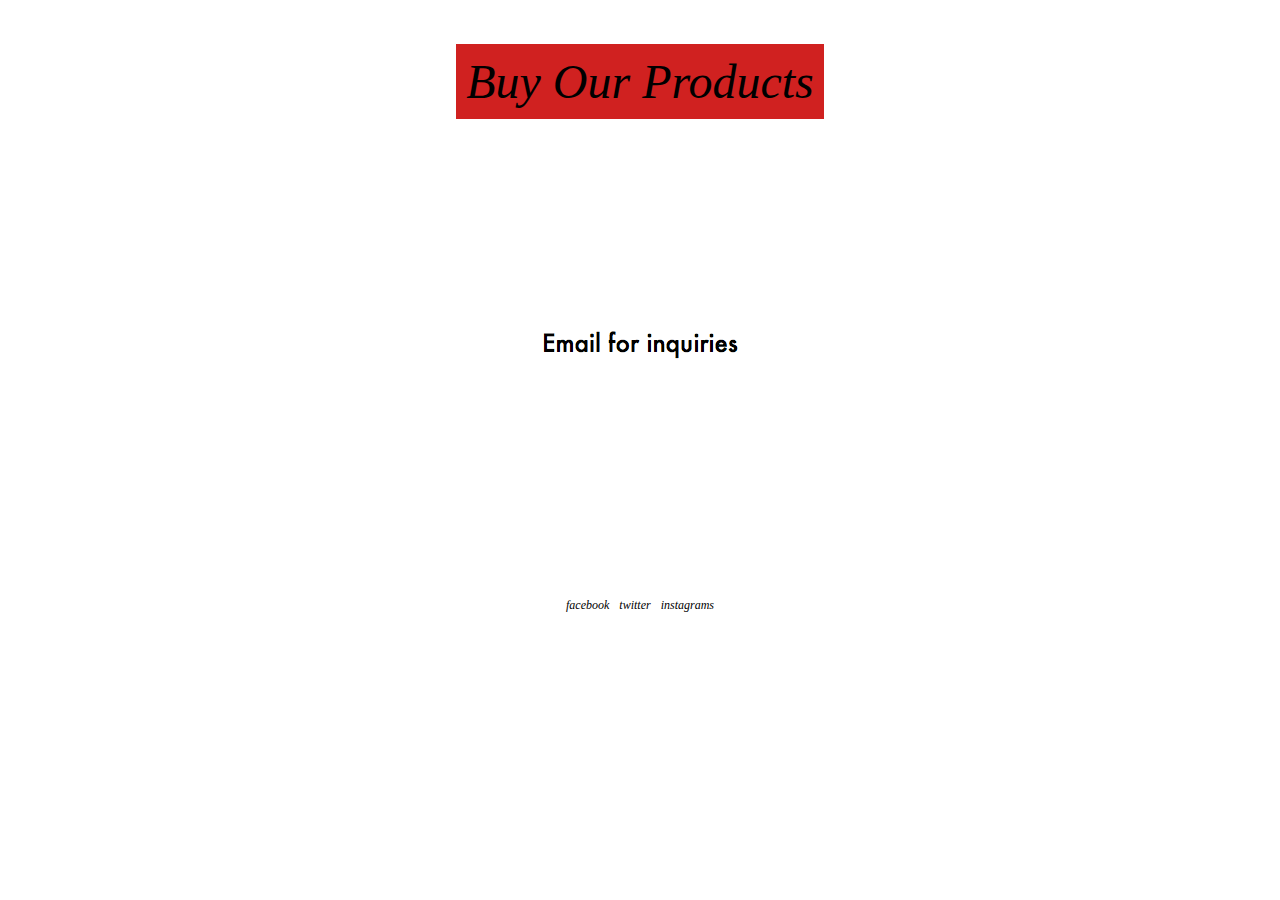
==== index.html @ 5099dad7 "Work" ====
<html>
<head>
<a name="top">

<link href="style.css" type="text/css" rel="stylesheet">


<title>Sheeple Co.</title>
<meta name="robots" content="noindex">
<link href="images/house.ico" rel="icon" sizes="64x64" type="image/x-icon">
</head>
<body bgcolor="ffffff" text="000000" link="000000" vlink="000000">

<br><br>
<center>
<table width="fit" height="50" border="0" bordercolor="b27339"
 bgcolor="d02120" cellpadding="0" cellspacing="10">
<tr>
<td>
<font face="futura" Color="ffffff" size="8">
<center><b><i><a color="white" href="./gallery.html">Buy Our Products</a></i></b></center>
</center></tr></td></table></center></b>

<br><br><br><br><br><br>
<br><br><br><br><br>

<center>

<a href="mailto:sheepleco@gmail.com"><img src="resources/whiterol.png" 
onmouseover="this.src='./resources/redrol.png'"
onmouseout="this.src='./resources/whiterol.png'" /></a>

<br><br><br><br><br><br>
<br><br><br><br><br><br>
<br>

<table width="fit" height="50" border="0" bordercolor="b27339"
 bgcolor="ffffff" cellpadding="0" cellspacing="10">
<tr>
<td>
<h2>
<center><b><i><a href="https://www.facebook.com/SheepleCo-810481505770209/" base target="_blank">facebook</a></i></b></center>
</td>
<td>
<h2>
<center><b><i><a href="https://twitter.com/SheepleCo" base target="_blank">twitter</a></i></b></center>
<td>
<h2>
<center><b><i><a href="https://www.instagram.com/sheeple.co/" base target="_blank">instagrams</a></i></b></center>
</center></tr></td></table></center></b>
---- style.css ----
h1 {
	color: #fff;
	font-size: 45px;
	font-family: 'futura'
}


h2 {
	color: #000;
	font-size: 12px;
	font-family: 'futura';
}

<!--
A:link { COLOR: black; TEXT-DECORATION: none; font-weight: normal }
A:visited { COLOR: black; TEXT-DECORATION: none; font-weight: normal }
A:active { COLOR: black; TEXT-DECORATION: none }
A:hover { COLOR: #d02120; TEXT-DECORATION: none; font-weight: none }
-->
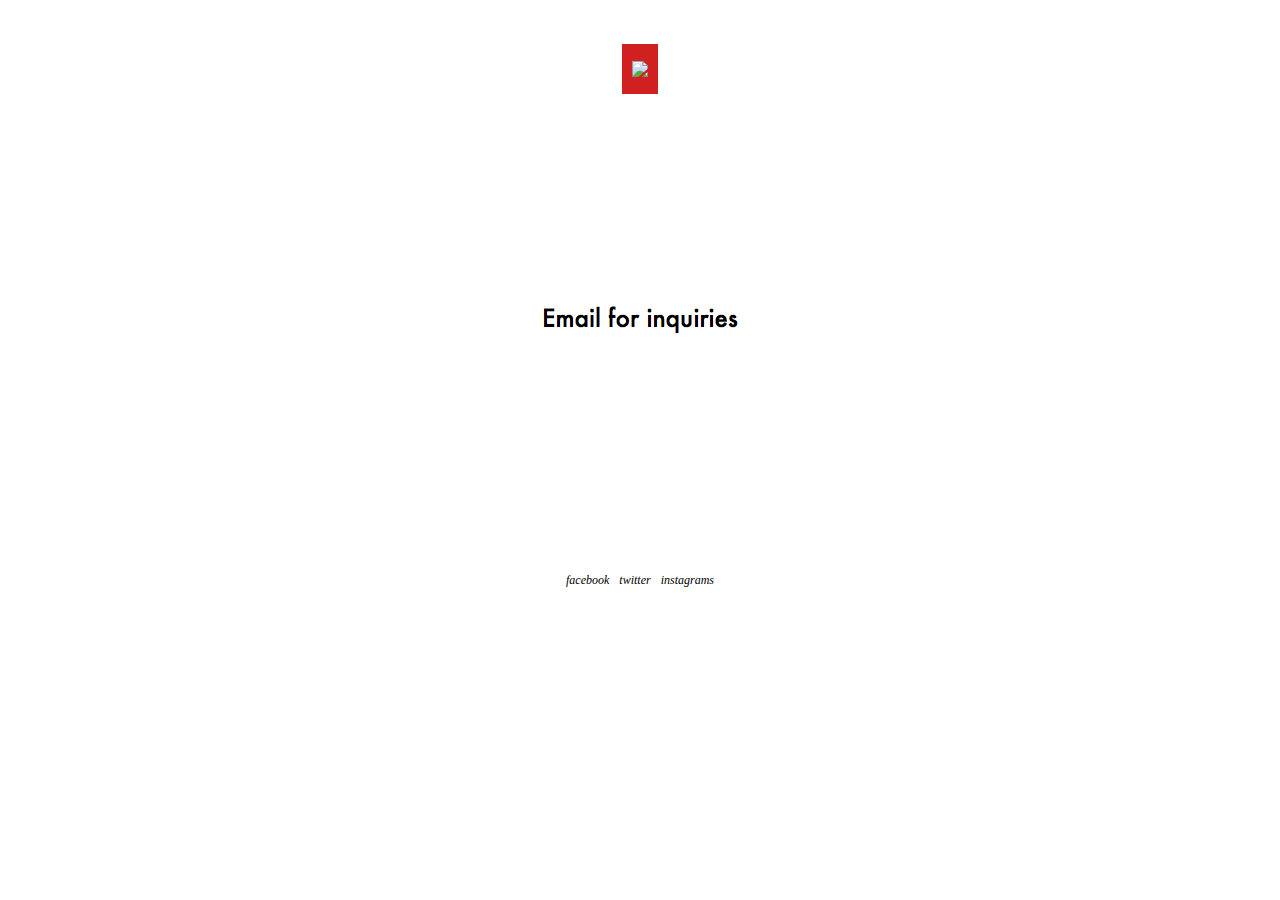
==== commit 9e6fb31e: "fixing mistakes" ====
--- a/index.html
+++ b/index.html
@@ -18,7 +18,7 @@
 <tr>
 <td>
 <font face="futura" Color="ffffff" size="8">
-<center><b><i><a color="white" href="./gallery.html">Buy Our Products</a></i></b></center>
+<center><b><i><a href="./gallerystyle.html"><img src="resources/buyourpruducts.png"></a></i></b></center>
 </center></tr></td></table></center></b>
 
 <br><br><br><br><br><br>
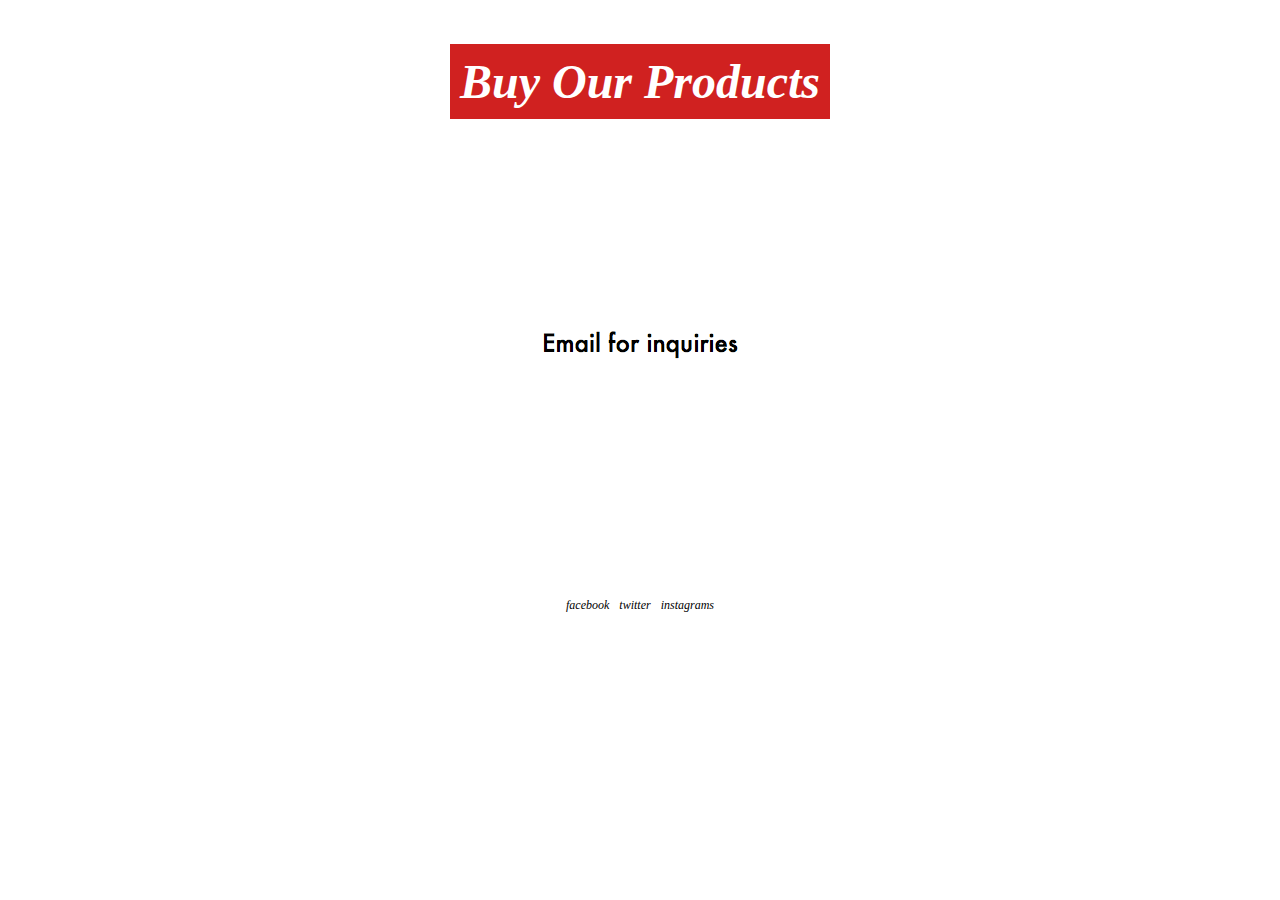
==== commit c112a24b: "roll back" ====
--- a/index.html
+++ b/index.html
@@ -18,7 +18,7 @@
 <tr>
 <td>
 <font face="futura" Color="ffffff" size="8">
-<center><b><i><a href="./gallerystyle.html"><img src="resources/buyourpruducts.png"></a></i></b></center>
+<center><b><i>Buy Our Products</a></i></b></center>
 </center></tr></td></table></center></b>
 
 <br><br><br><br><br><br>
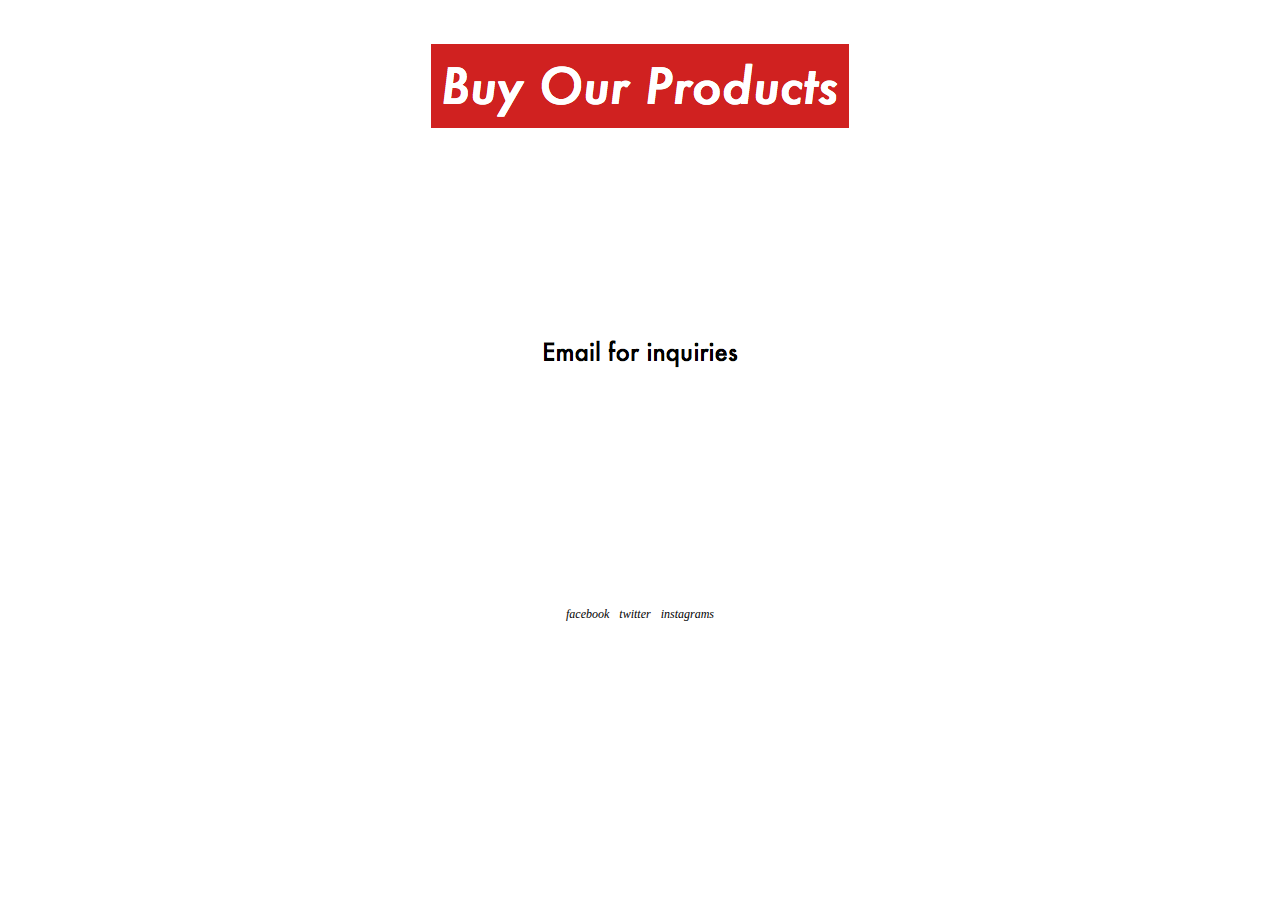
==== commit 5102a6ad: "Finally Fixed it" ====
--- a/index.html
+++ b/index.html
@@ -12,14 +12,9 @@
 <body bgcolor="ffffff" text="000000" link="000000" vlink="000000">
 
 <br><br>
-<center>
-<table width="fit" height="50" border="0" bordercolor="b27339"
- bgcolor="d02120" cellpadding="0" cellspacing="10">
-<tr>
-<td>
-<font face="futura" Color="ffffff" size="8">
-<center><b><i>Buy Our Products</a></i></b></center>
-</center></tr></td></table></center></b>
+
+<center><b><i><a href="./gallery.html"><img src="./resources/buyourproducts.png"></a></i></b></center>
+</center>
 
 <br><br><br><br><br><br>
 <br><br><br><br><br>
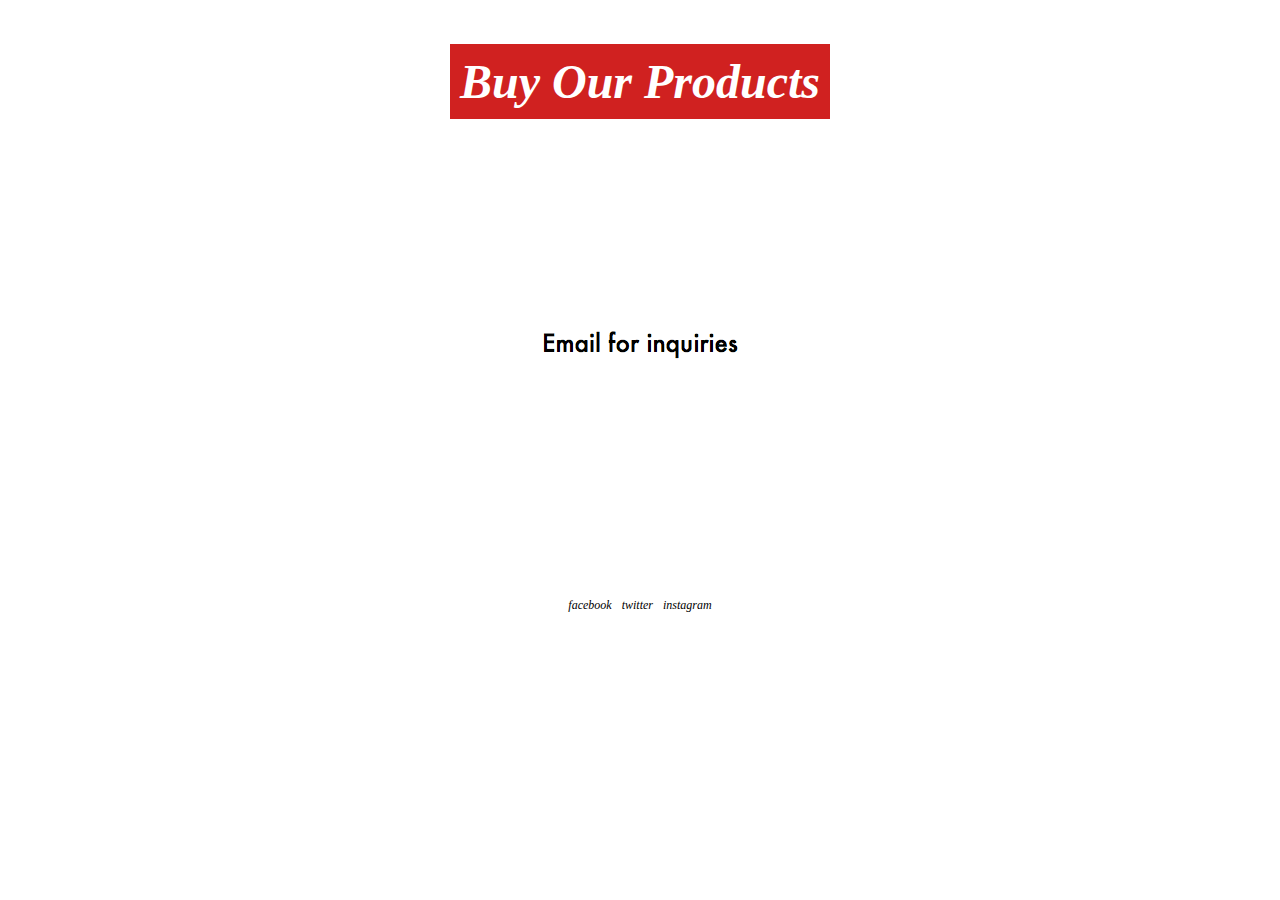
==== commit 8d8dd672: "Updated index.html" ====
--- a/index.html
+++ b/index.html
@@ -12,9 +12,14 @@
 <body bgcolor="ffffff" text="000000" link="000000" vlink="000000">
 
 <br><br>
-
-<center><b><i><a href="./gallery.html"><img src="./resources/buyourproducts.png"></a></i></b></center>
-</center>
+<center>
+<table width="fit" height="50" border="0" bordercolor="b27339"
+ bgcolor="d02120" cellpadding="0" cellspacing="10">
+<tr>
+<td>
+<font face="futura" Color="ffffff" size="8">
+<center><b><i>Buy Our Products</i></b></center>
+</center></tr></td></table></center></b>
 
 <br><br><br><br><br><br>
 <br><br><br><br><br>
@@ -22,8 +27,8 @@
 <center>
 
 <a href="mailto:sheepleco@gmail.com"><img src="resources/whiterol.png" 
-onmouseover="this.src='./resources/redrol.png'"
-onmouseout="this.src='./resources/whiterol.png'" /></a>
+onmouseover="this.src='resources/redrol.png'"
+onmouseout="this.src='resources/whiterol.png'" /></a>
 
 <br><br><br><br><br><br>
 <br><br><br><br><br><br>
@@ -38,10 +43,10 @@
 </td>
 <td>
 <h2>
-<center><b><i><a href="https://twitter.com/SheepleCo" base target="_blank">twitter</a></i></b></center>
+<center><b><i><a href="hhttps://twitter.com/SheepleCo" base target="_blank">twitter</a></i></b></center>
 <td>
 <h2>
-<center><b><i><a href="https://www.instagram.com/sheeple.co/" base target="_blank">instagrams</a></i></b></center>
+<center><b><i><a href="https://www.instagram.com/sheeple.co/" base target="_blank">instagram</a></i></b></center>
 </center></tr></td></table></center></b>
 
 
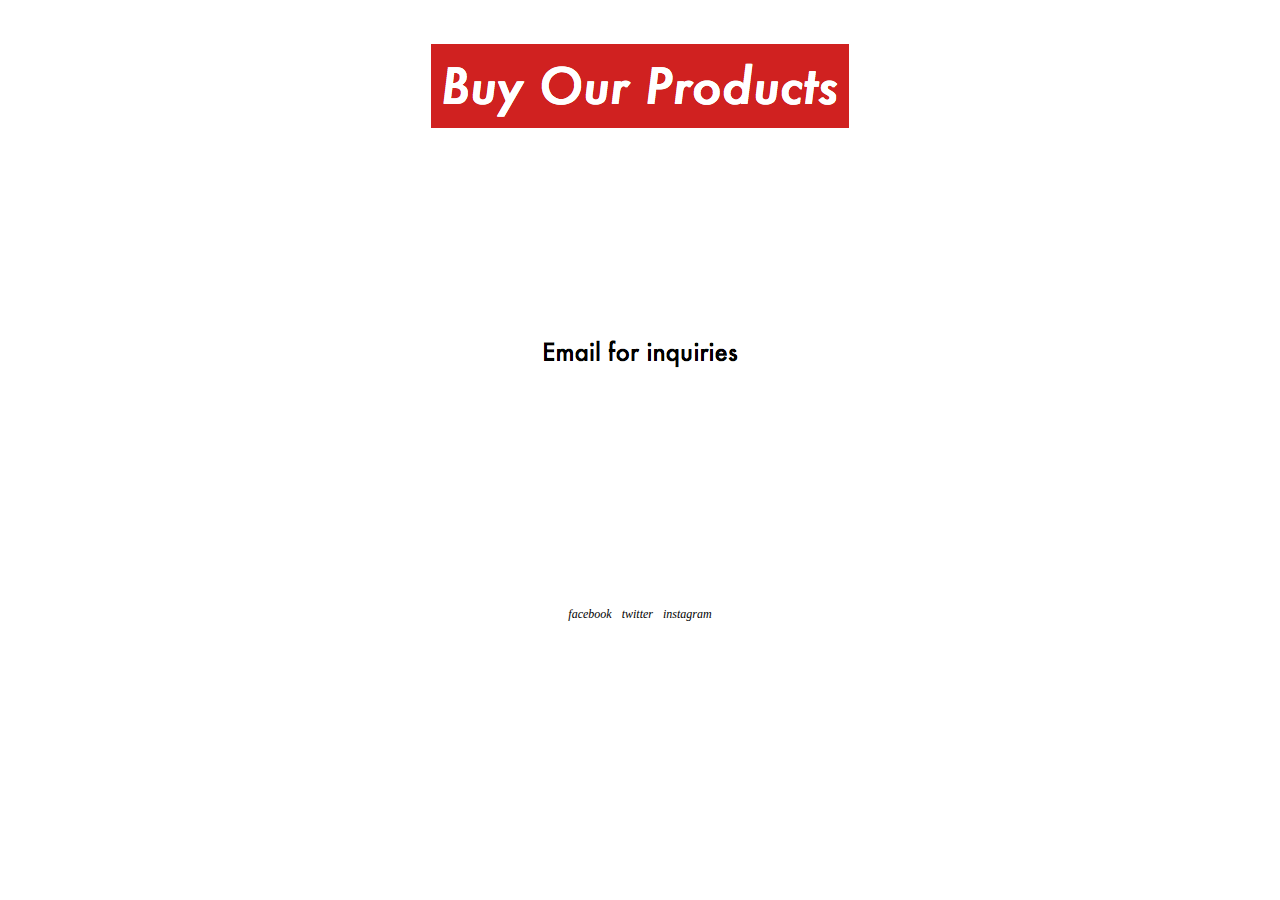
==== commit 6efdc3b6: "Changed 'instagrams' to 'instagram'" ====
--- a/index.html
+++ b/index.html
@@ -12,14 +12,9 @@
 <body bgcolor="ffffff" text="000000" link="000000" vlink="000000">
 
 <br><br>
-<center>
-<table width="fit" height="50" border="0" bordercolor="b27339"
- bgcolor="d02120" cellpadding="0" cellspacing="10">
-<tr>
-<td>
-<font face="futura" Color="ffffff" size="8">
-<center><b><i>Buy Our Products</i></b></center>
-</center></tr></td></table></center></b>
+
+<center><b><i><a href="./gallery.html"><img src="./resources/buyourproducts.png"></a></i></b></center>
+</center>
 
 <br><br><br><br><br><br>
 <br><br><br><br><br>
@@ -27,8 +22,8 @@
 <center>
 
 <a href="mailto:sheepleco@gmail.com"><img src="resources/whiterol.png" 
-onmouseover="this.src='resources/redrol.png'"
-onmouseout="this.src='resources/whiterol.png'" /></a>
+onmouseover="this.src='./resources/redrol.png'"
+onmouseout="this.src='./resources/whiterol.png'" /></a>
 
 <br><br><br><br><br><br>
 <br><br><br><br><br><br>
@@ -43,7 +38,7 @@
 </td>
 <td>
 <h2>
-<center><b><i><a href="hhttps://twitter.com/SheepleCo" base target="_blank">twitter</a></i></b></center>
+<center><b><i><a href="https://twitter.com/SheepleCo" base target="_blank">twitter</a></i></b></center>
 <td>
 <h2>
 <center><b><i><a href="https://www.instagram.com/sheeple.co/" base target="_blank">instagram</a></i></b></center>
--- a/style.css
+++ b/style.css
@@ -11,9 +11,14 @@
 	font-family: 'futura';
 }
 
+body{
+	background-image: url("paper.gif");
+    background-color: #ffffff;
+}
+
 <!--
 A:link { COLOR: black; TEXT-DECORATION: none; font-weight: normal }
 A:visited { COLOR: black; TEXT-DECORATION: none; font-weight: normal }
 A:active { COLOR: black; TEXT-DECORATION: none }
 A:hover { COLOR: #d02120; TEXT-DECORATION: none; font-weight: none }
--->+-->
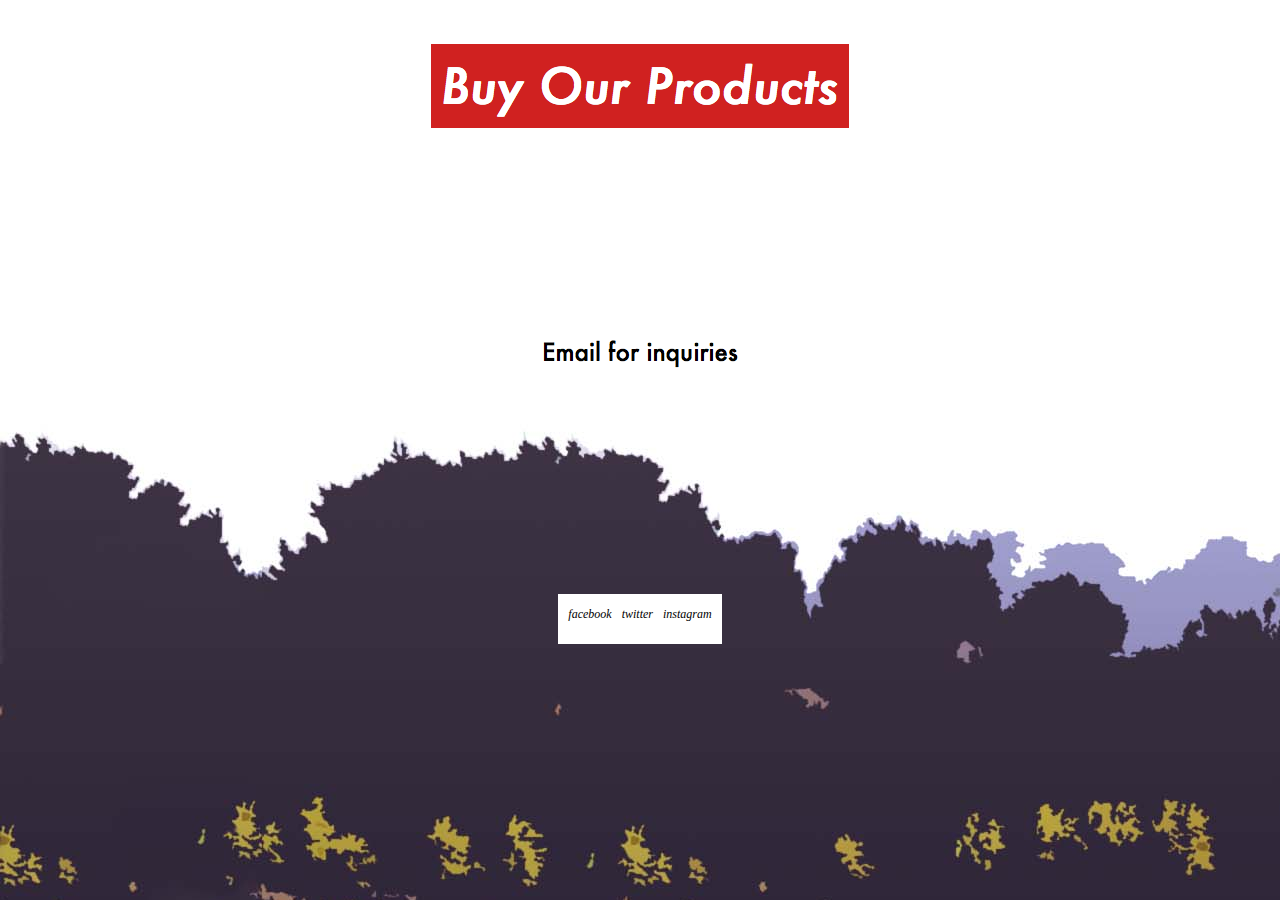
==== commit 67551272: "Made visible to search engines" ====
--- a/index.html
+++ b/index.html
@@ -1,12 +1,16 @@
 <html>
 <head>
 <a name="top">
-
+<style>
+body {
+	background-image: url ("./resources/blacksheep.jpg");
+}
+</style>
 <link href="style.css" type="text/css" rel="stylesheet">
 
 
 <title>Sheeple Co.</title>
-<meta name="robots" content="noindex">
+
 <link href="images/house.ico" rel="icon" sizes="64x64" type="image/x-icon">
 </head>
 <body bgcolor="ffffff" text="000000" link="000000" vlink="000000">
--- a/style.css
+++ b/style.css
@@ -1,3 +1,7 @@
+body {
+	background-image: url ("./resources/blacksheep.jpg");
+}
+
 h1 {
 	color: #fff;
 	font-size: 45px;
@@ -10,15 +14,17 @@
 	font-size: 12px;
 	font-family: 'futura';
 }
-
 body{
-	background-image: url("paper.gif");
+	 background-image: url("./resources/bg.jpg");
     background-color: #ffffff;
 }
-
 <!--
 A:link { COLOR: black; TEXT-DECORATION: none; font-weight: normal }
 A:visited { COLOR: black; TEXT-DECORATION: none; font-weight: normal }
 A:active { COLOR: black; TEXT-DECORATION: none }
 A:hover { COLOR: #d02120; TEXT-DECORATION: none; font-weight: none }
 -->
+<<<<<<< Updated upstream
+=======
+/* Possible font: Roboto; */
+>>>>>>> Stashed changes
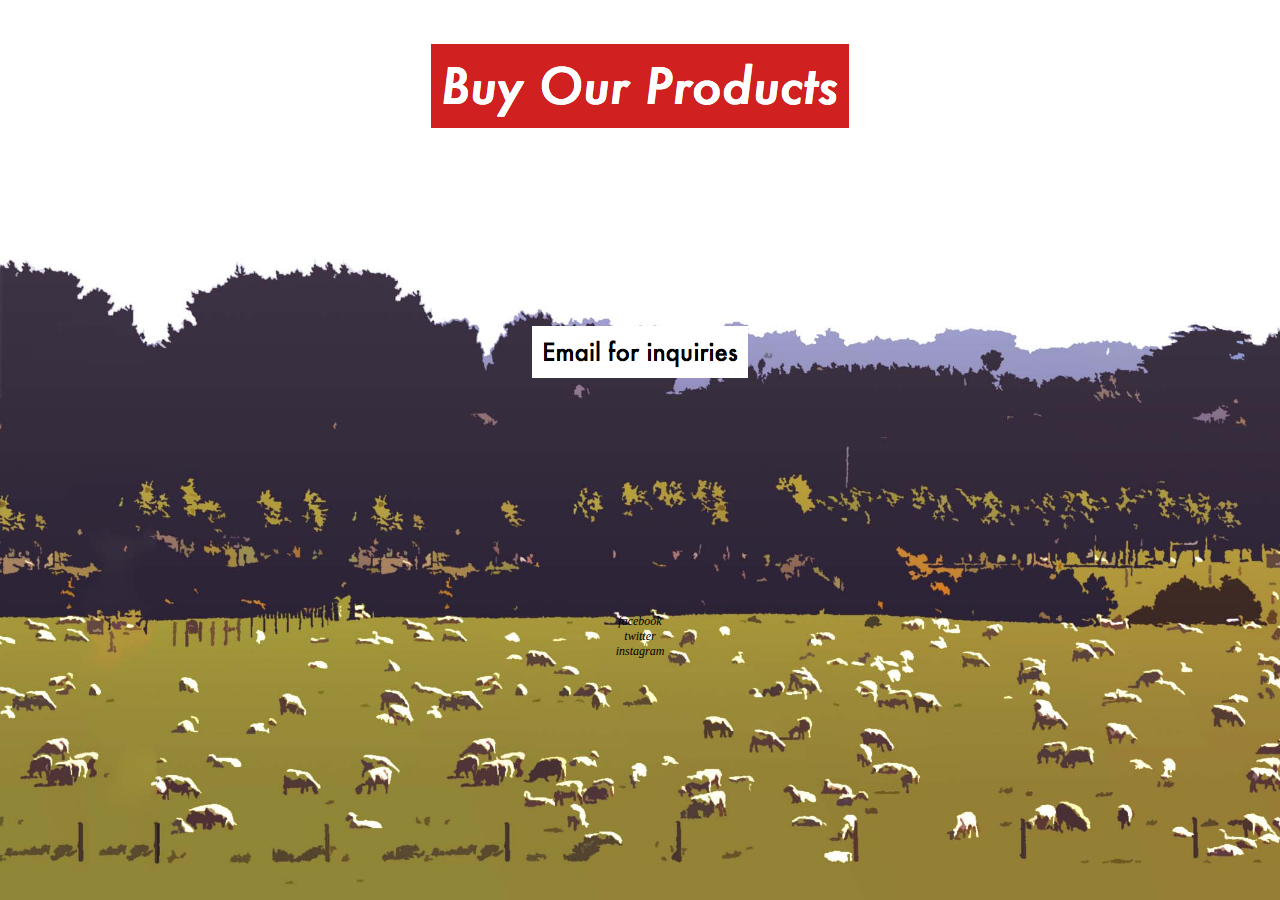
==== commit cae3cad6: "no more tables" ====
--- a/index.html
+++ b/index.html
@@ -33,20 +33,15 @@
 <br><br><br><br><br><br>
 <br>
 
-<table width="fit" height="50" border="0" bordercolor="b27339"
- bgcolor="ffffff" cellpadding="0" cellspacing="10">
-<tr>
-<td>
+
+<div class="center">
 <h2>
 <center><b><i><a href="https://www.facebook.com/SheepleCo-810481505770209/" base target="_blank">facebook</a></i></b></center>
-</td>
-<td>
-<h2>
+
 <center><b><i><a href="https://twitter.com/SheepleCo" base target="_blank">twitter</a></i></b></center>
-<td>
-<h2>
+
 <center><b><i><a href="https://www.instagram.com/sheeple.co/" base target="_blank">instagram</a></i></b></center>
-</center></tr></td></table></center></b>
+</h2></div>
 
 
 
--- a/style.css
+++ b/style.css
@@ -7,7 +7,13 @@
 	font-size: 45px;
 	font-family: 'futura'
 }
-
+.center {
+    margin: auto;
+    width: 60%;
+    padding: 10px;
+    margin-left: auto;
+    margin-right: auto;
+}
 
 h2 {
 	color: #000;
@@ -15,8 +21,12 @@
 	font-family: 'futura';
 }
 body{
-	 background-image: url("./resources/bg.jpg");
+	background-image: url("./resources/bg.jpg");
     background-color: #ffffff;
+    -webkit-background-size: cover;
+    -moz-background-size: cover;
+    -o-background-size: cover;
+    background-size: cover;
 }
 <!--
 A:link { COLOR: black; TEXT-DECORATION: none; font-weight: normal }
@@ -24,7 +34,5 @@
 A:active { COLOR: black; TEXT-DECORATION: none }
 A:hover { COLOR: #d02120; TEXT-DECORATION: none; font-weight: none }
 -->
-<<<<<<< Updated upstream
-=======
 /* Possible font: Roboto; */
->>>>>>> Stashed changes
+
